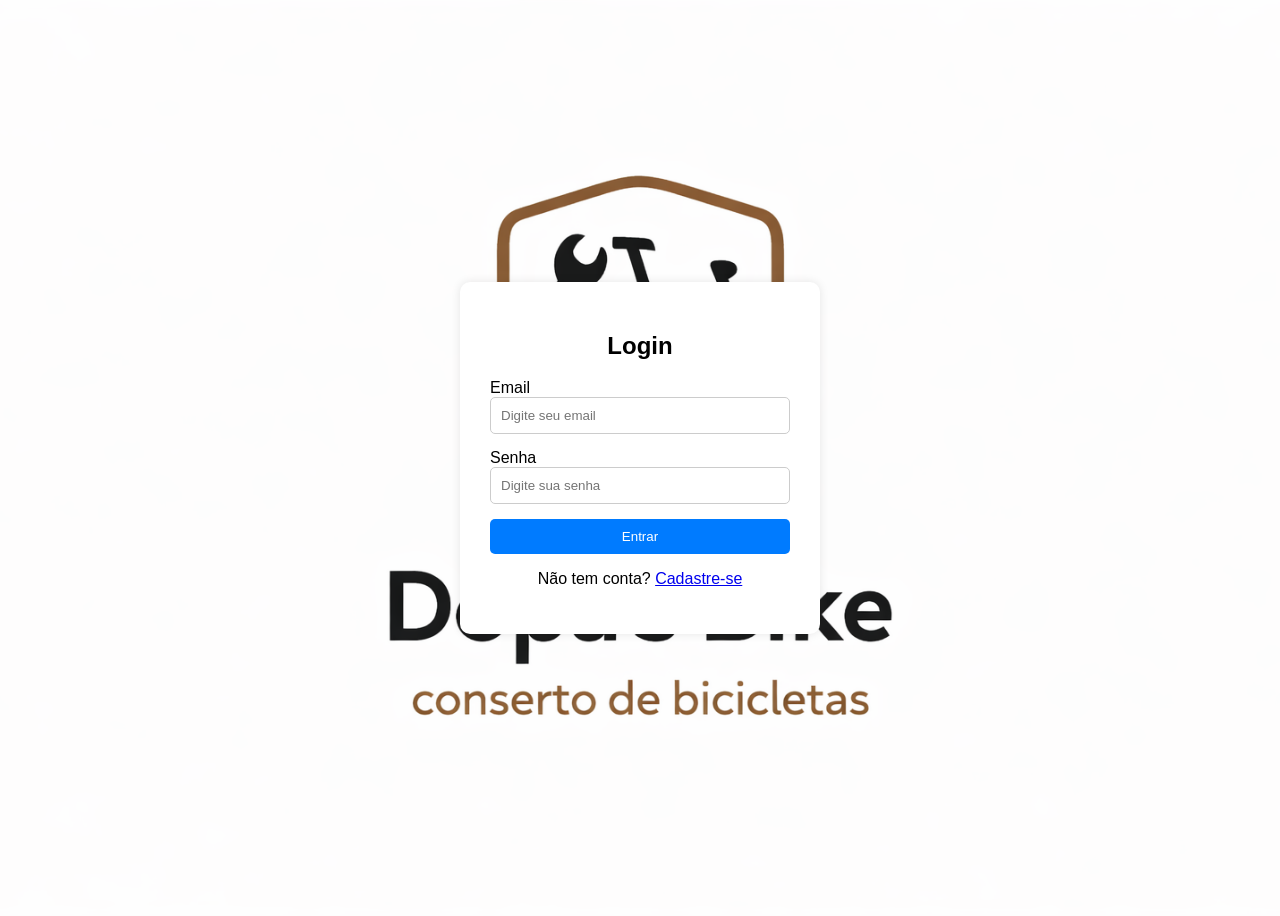
==== index.html @ 0a5b8641 "REname" ====
<!DOCTYPE html>
<html lang="pt-br">
<head>
<meta charset="UTF-8">
<title>Login</title>
<link rel="stylesheet" href="style.css">
</head>

<body class="login-bg">

<div class="container">

<h2>Login</h2>

<form id="loginForm"; style="display: ;">

<label>Email</label>
<input type="email" id="email" placeholder="Digite seu email" required>

<label>Senha</label>
<input type="password" id="senha" placeholder="Digite sua senha" required>

<button type="submit">Entrar</button>

</form>

<p id="mensagem"></p>

<p>Não tem conta? <a href="cadastro.html">Cadastre-se</a></p>

</div>

<script src="script.js"></script>

</body>
</html>
---- style.css ----
body{
    font-family: Arial, Helvetica, sans-serif;
    background: #f2f2f2;
    display: flex;
    justify-content: center;
    align-items: center;
    height: 100vh;
}

.container{
    background: white;
    padding: 30px;
    border-radius: 10px;
    width: 300px;
    box-shadow: 0 0 10px rgba(0,0,0,0.1);
}

h2{
    text-align: center;
}

form{
    display: flex;
    flex-direction: column;
}

input{
    margin-bottom: 15px;
    padding: 10px;
    border-radius: 5px;
    border: 1px solid #ccc;
}

button{
    padding: 10px;
    border: none;
    background: #007BFF;
    color: white;
    border-radius: 5px;
    cursor: pointer;
}

button:hover{
    background: #0056b3;
}

p{
    text-align: center;
}

.cadastro-bg{
    background-image: url("ChatGPT\ Image\ 12\ de\ mar.\ de\ 2026\,\ 00_09_30.png");
    background-size: cover;
    background-position: center;
    background-repeat: no-repeat;
}

.login-bg{
    background-image: url("ChatGPT\ Image\ 12\ de\ mar.\ de\ 2026\,\ 00_09_30.png");
    background-size: cover;
    background-position: center;
    background-repeat: no-repeat;
}
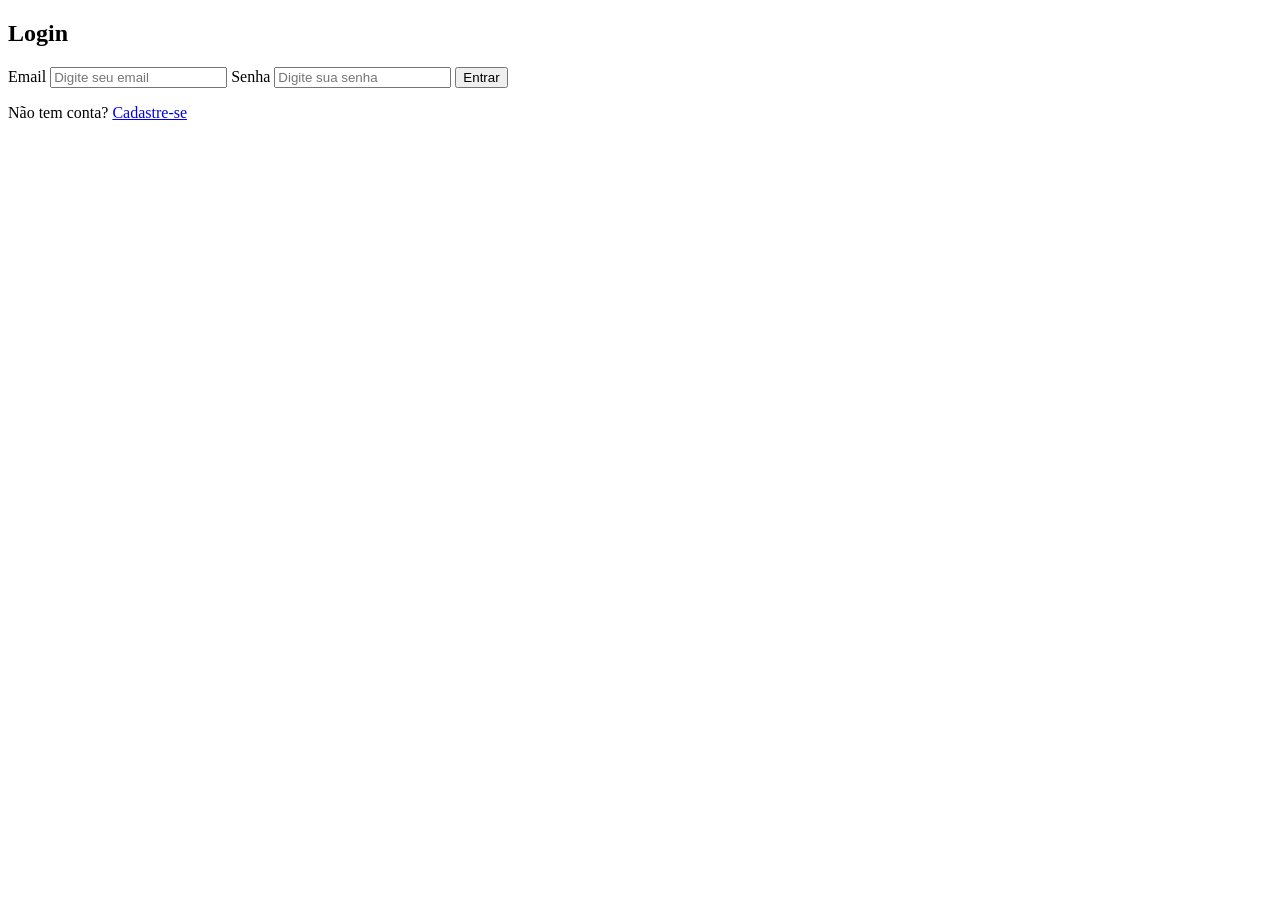
==== commit ad8ee7e2: "merge" ====
--- a/index.html
+++ b/index.html
@@ -3,7 +3,7 @@
 <head>
 <meta charset="UTF-8">
 <title>Login</title>
-<link rel="stylesheet" href="style.css">
+<link rel="stylesheet" href=".\assets\css\style.css">
 </head>
 
 <body class="login-bg">
